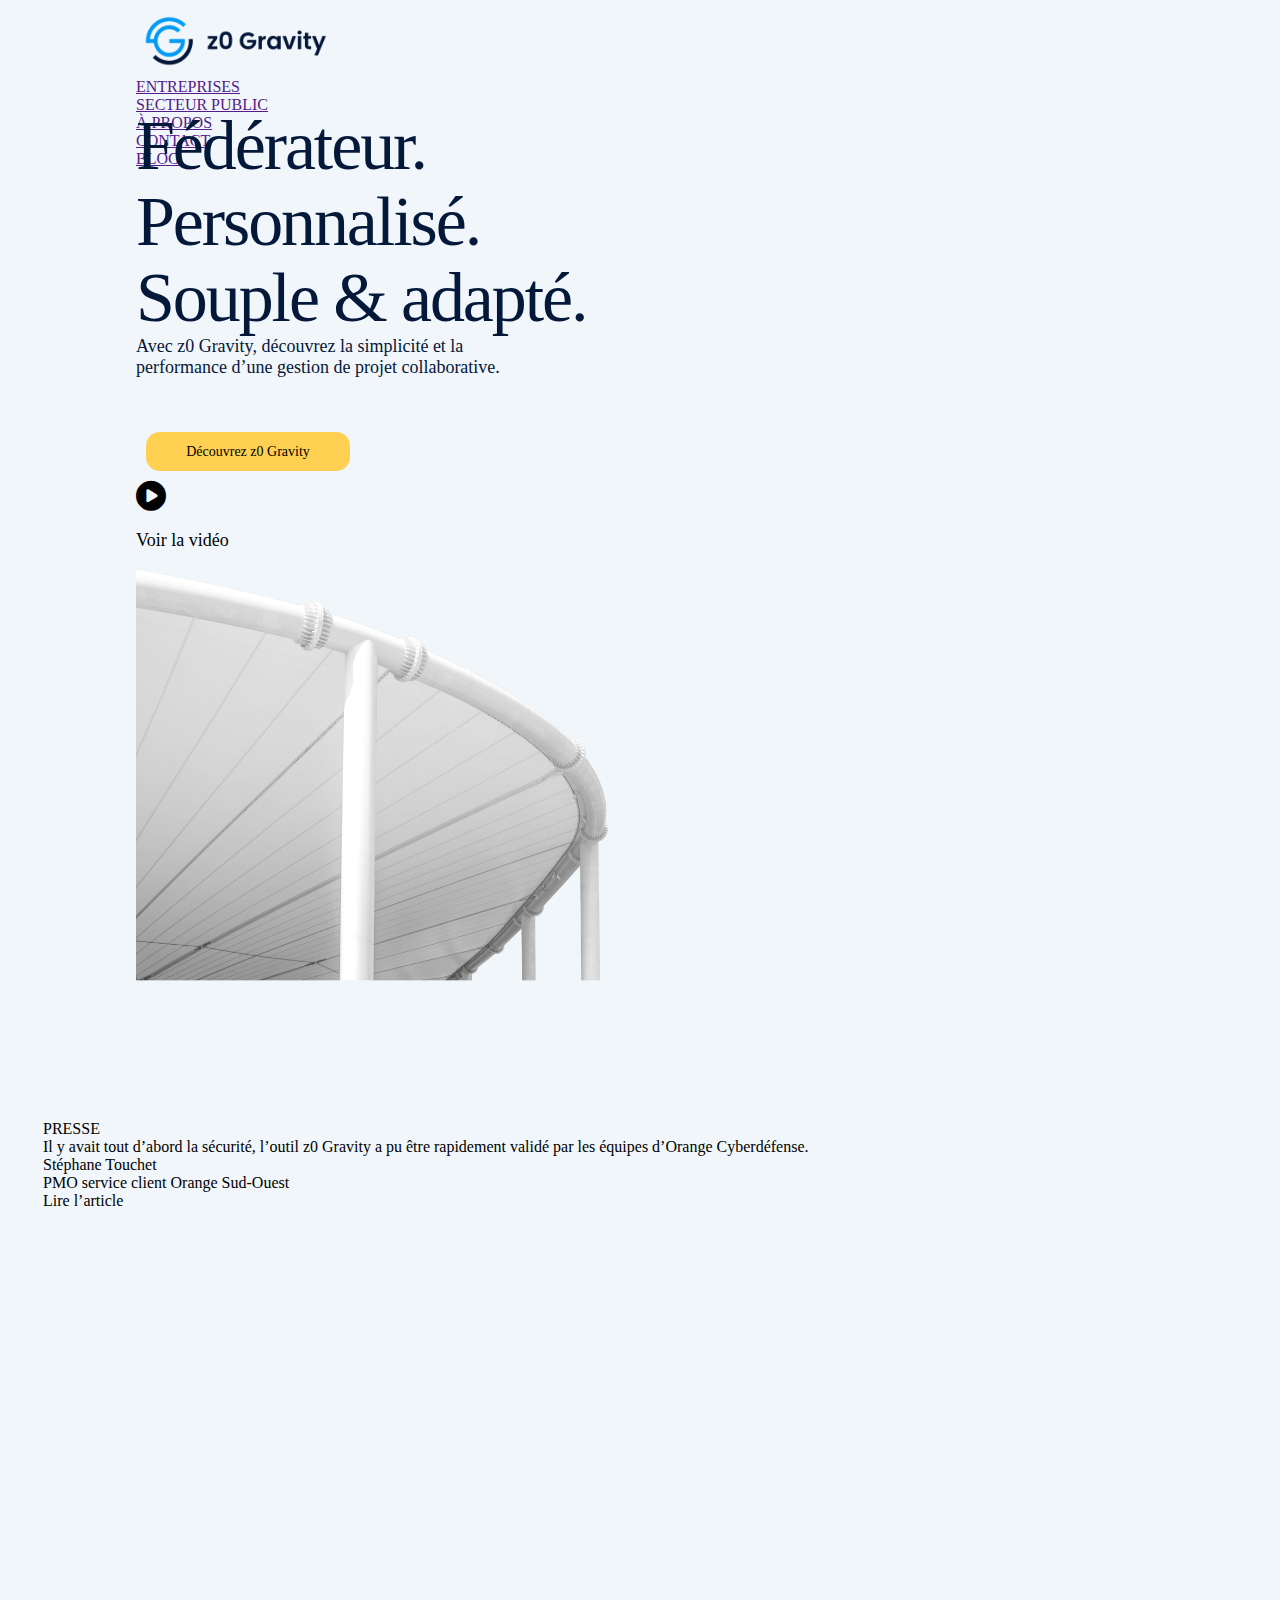
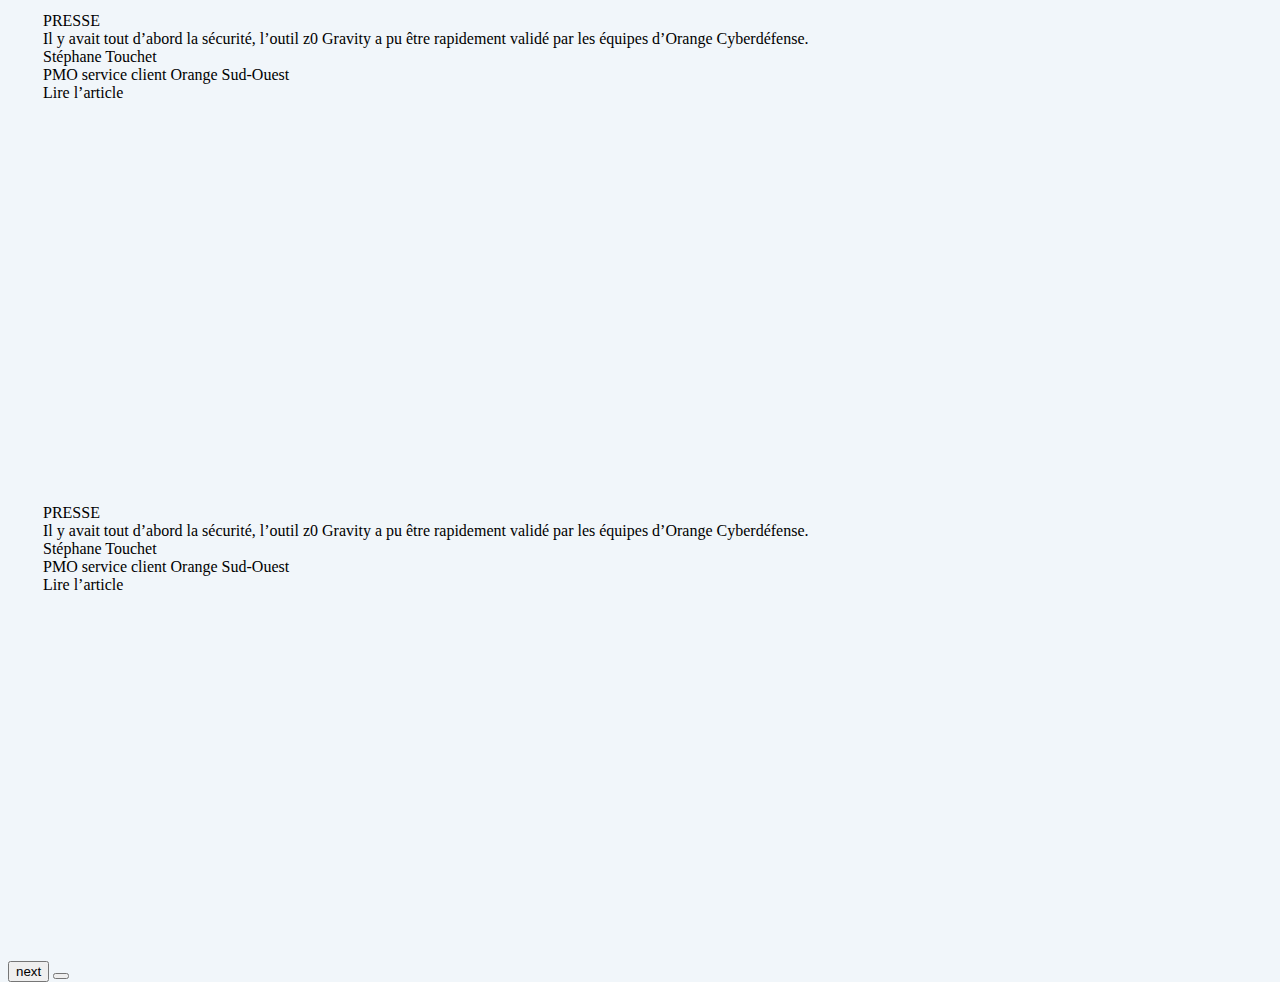
==== index.html @ 0250ffef "Add files via upload" ====
<!doctype html>
<html lang="en">

<head>
  <title>Title</title>
  <!-- Required meta tags -->
  <meta charset="utf-8">
  <meta name="viewport" content="width=device-width, initial-scale=1, shrink-to-fit=no">
  <link rel="stylesheet" href="https://cdnjs.cloudflare.com/ajax/libs/font-awesome/6.1.2/css/all.min.css">
  <link rel="stylesheet" href="./style.css">
  <!-- Bootstrap CSS v5.2.1 -->
  <link href="https://cdn.jsdelivr.net/npm/bootstrap@5.2.1/dist/css/bootstrap.min.css" rel="stylesheet"
    integrity="sha384-iYQeCzEYFbKjA/T2uDLTpkwGzCiq6soy8tYaI1GyVh/UjpbCx/TYkiZhlZB6+fzT" crossorigin="anonymous">

</head>

<body>
  <div id="main">
      <!-- Menu header -->
                    <div class="container-fluid menu_header">
                        <div class="row-col-md-1 d-md-flex justify-content-md-between list_menu">
                                <div class="col-1 col-md-4 d-md-flex">
                                    <img src="./img/logo1.png"style="width: 200px;" class="image_logo">
                                </div>
                                <div class="list fw-bold text-uppercase d-none d-md-block col-md-1 text-md-center">
                                <a class=" text-black text-decoration-none" href="">ENTREPRISES</a>
                                </div>
                                <div class="list fw-bold text-uppercase d-none d-md-block col-md-2 text-md-center text-md-nowrap">
                                <a class=" text-black text-decoration-none" href="">SECTEUR PUBLIC</a> 
                                </div>
                                <div class="list fw-bold text-uppercase d-none d-md-block col-md-1 text-md-center text-md-nowrap">
                                <a class=" text-black text-decoration-none" href="">À PROPOS</a>
                                </div>
                                <div class="list fw-bold text-uppercase d-none d-md-block col-md-1 text-md-center">
                                <a class=" text-black text-decoration-none" href="">CONTACT</a> 
                                </div>
                                <div class="list fw-bold text-uppercase d-none d-md-block col-md-1 text-md-center">
                                <a class=" text-black text-decoration-none" href="">BLOG</a>
                                </div>
                        </div> 
                    </div>
                    <!-- about-header -->
                    <div class="container-fluid position-relative mt-5">
                        <div class="row d-flex flex-column">
                                <div class="heading fw-normal" style="width: 630px;">Fédérateur.<br>
                                   Personnalisé.<br>
                                    Souple & adapté.</div>
                                <div id="description">Avec z0 Gravity, découvrez la simplicité et la performance d’une gestion de projet collaborative.</div>
                                <div id="conten_button" ">
                                  Découvrez z0 Gravity</div>
                                <div class="video_button d-flex mt-2" style="width: 300px;">
                                  <i class="fa-solid fa-circle-play bg-transparent"></i>
                                  <p class="bg-transparent">Voir la vidéo</p>
                                </div>
                                <div class="fw-normal">
                                      <img src="./img/d2.png" alt="" class="image_header position-absolute">
                                </div>
                        </div>   
                  </div>
  </div>       
    <!-- slider -->
    <div id="slider">
                    <div class="container-fluid">
                     
                                  
                                
                                    
                                    <div id="carouselExampleControls" class="carousel slide" data-bs-ride="carousel">
                                      <div class=" container-fluid carousel-inner">
                                        <div class="container-fluid carousel-item active">
                                          <div class="row d-flex justify-content-xxl-between justify-content-center">
                                          <!-- <div class="col-md-1 border d-none d-md-block bg-white"></div> -->
                                          <div class="col-lg-7 border" id="slider-item1">

                                          <div class="">PRESSE</div>
                                          <div class=""></div>
                                          <div class="">Il y avait tout d’abord la sécurité, 
                                            l’outil z0 Gravity a pu être rapidement validé par les équipes 
                                            d’Orange Cyberdéfense.</div>
                                          <div class="">Stéphane Touchet </div>
                                             <div class="">PMO
                                              service client Orange Sud-Ouest</div>
                                          <div class="">Lire l’article</div>
                                        </div>
                                          <div class="col-md-1 border d-none d-xxl-block bg-white"></div>
                                        </div>
                                      </div>
                                        <div class="container-fluid carousel-item">
                                            <div class="row d-flex justify-content-xxl-between justify-content-center">
                                                <div class="col-md-1 border d-none d-xxl-block bg-white"></div>
                                                <div class="col-md-7 border" id="slider-item2"> 
                                                      <div class="">PRESSE</div>
                                                      <div class=""></div>
                                                      <div class="">Il y avait tout d’abord la sécurité, 
                                                        l’outil z0 Gravity a pu être rapidement validé par les équipes 
                                                        d’Orange Cyberdéfense.</div>
                                                      <div class="">Stéphane Touchet </div>
                                                      <div class="">PMO
                                                          service client Orange Sud-Ouest</div>
                                                      <div class="">Lire l’article</div>
                                                </div>
                                                <div class="col-md-1 border d-none d-xxl-block bg-white"></div>
                                          </div>
                                        </div>                                    
                                        <div class="container-fulid carousel-item">
                                            <div class="row d-flex justify-content-xxl-between justify-content-center">
                                                <div class="col-md-1 border d-none d-xxl-block bg-white"></div>
                                                <div class="col-md-7 border" id="slider-item3">
                                                    <div class="">PRESSE</div>
                                                    <div class=""></div>
                                                    <div class="">Il y avait tout d’abord la sécurité, 
                                                      l’outil z0 Gravity a pu être rapidement validé par les équipes 
                                                      d’Orange Cyberdéfense.</div>
                                                    <div class="">Stéphane Touchet </div>
                                                    <div class="">PMO
                                                        service client Orange Sud-Ouest</div>
                                                    <div class="">Lire l’article</div>
                                                </div>
                                                <div class="col-md-1 border d-none d-xxl-block bg-white"></div>
                                           </div>
                                         
                                      </div>
                                      <button class="carousel-control-prev" type="button" data-bs-target="#carouselExampleControls" data-bs-slide="prev">
                                            next
                                      </button>
                                      <button class="carousel-control-next" type="button" data-bs-target="#carouselExampleControls" data-bs-slide="next">
                                      
                                      </button>
                                    </div>
                                   


                                  
                     
                      


                    </div>
    </div>
    <!-- pours -->
    <div class="container">

    </div> 
    <!-- Article -->
    <div class="container">

    </div>  
    <!-- footer -->
    <div class="container-fluid">

    </div>
  
  
  <script src="https://cdn.jsdelivr.net/npm/@popperjs/core@2.9.2/dist/umd/popper.min.js" integrity="sha384-IQsoLXl5PILFhosVNubq5LC7Qb9DXgDA9i+tQ8Zj3iwWAwPtgFTxbJ8NT4GN1R8p" crossorigin="anonymous"></script>
  <script src="https://cdn.jsdelivr.net/npm/bootstrap@5.0.2/dist/js/bootstrap.min.js" integrity="sha384-cVKIPhGWiC2Al4u+LWgxfKTRIcfu0JTxR+EQDz/bgldoEyl4H0zUF0QKbrJ0EcQF" crossorigin="anonymous"></script>
  </script>
</body>

</html>
---- style.css ----
*{
 
}
body{
    padding: 0px;
    width: 100%;
    background-color: #F1F6FA;  
}
#main{
   
    margin: auto;
}
.heading{
    width: 600px;
    text-align: left;
    font:  70px/76px Poppins;
    letter-spacing: -2.1px;
    color: #041839;
    z-index: 1;
    background-color: transparent;
}
#description{
    width: 405px;
    height: 86px;
    text-align: left;
    letter-spacing: 0px;
    color: #041839;
    z-index: 1;
    background-color: transparent;
    font-style: normal;
    font-weight: normal;
    font-size: 18px;  
}
#conten_button{
    width: 204px;
    height: 39px;
    margin: 10px;
    text-align: center;
    font-style: normal;
    font-weight: normal;
    line-height: 39px;
    font-size: 14px;
    border-radius: 14px;
    background-color:#FFD051;
    z-index: 1;
    
}
.video_button{
    gap: 30px;
    font-size: 18px;
    z-index: 1;
    background-color: transparent;
}
.video_button>i{
    font-size: 30px;
}

@media (min-width :1024px) {
#main{
    width: 1024px;
}  
.list{
min-width: 120px;
}
.list_menu{
    height: 100px;
    width: 1024px;
    margin: auto;
    align-items: center;
}
.image_header{
    max-width: 733px;
    height: 412px;
    top: 30px;
    right: 0px;
    z-index: 0;
}
#slider{
    margin-top: 100px;
    height: 425px;
    
}
#slider-item1, #slider-item2, #slider-item3{
    width: 1024px;
    height: 422px;
    border-radius: 15px;
    padding: 35px;
}
.carousel-control-prev-icon{
    position: absolute;
    top: 20px;
    left: 1323px;
    background-color: #ccc;
    border-radius: 50%;
}
.carousel-control-next-icon{
    position: absolute;
    top: 20px;
    right: 440px;
    background-color: #ccc;
    border-radius: 50%;
}
}
@media (min-width: 768px) and (max-width: 1024px) {
.list_menu{
    align-items: center;
    justify-content: space-around;
    font-size: 12px;
    width: 95%;
}
.image_header{
    top:0px;
    right: 0px;
    height: 412px;
}
#slider{
    margin-top: 50px;
}

}
@media(max-width :768px){
.list_menu{
    height: 80px;
    width: 100%;
}
.list{
    height: 50px;
    line-height: 50px;
    border: 1px solid #ccc;
    border-radius: 14px;
    padding-left: 20px;
}
.image_header{
    margin: auto;
    top: -35px;
    left: 0px;
    width: 100%;
    height: 412px;
}
.heading{
    font-size: 50px;
    line-height: 60px;
}
.heading, #description, #conten_button, .video_button{ 
    position: relative;
    top: 280px;
   
}
#slider{
    position: relative;
    top: 400px;
}
}
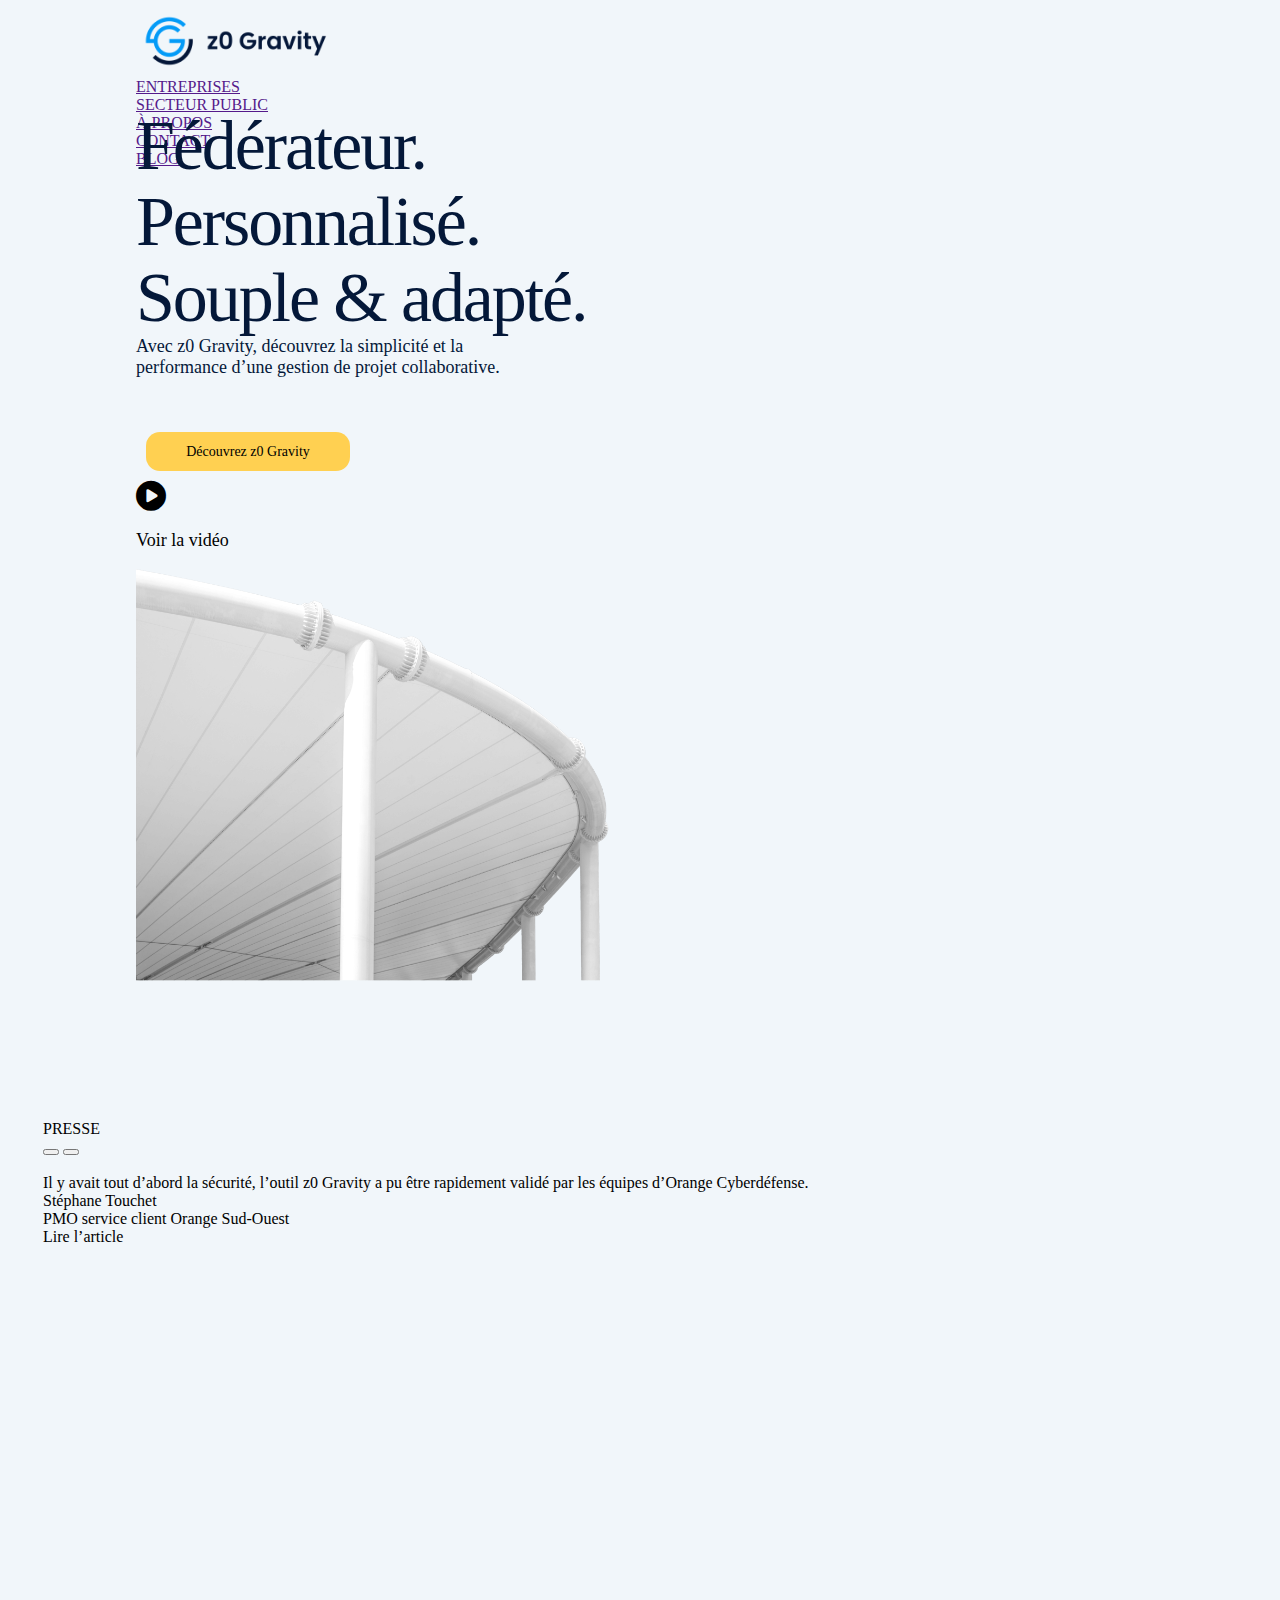
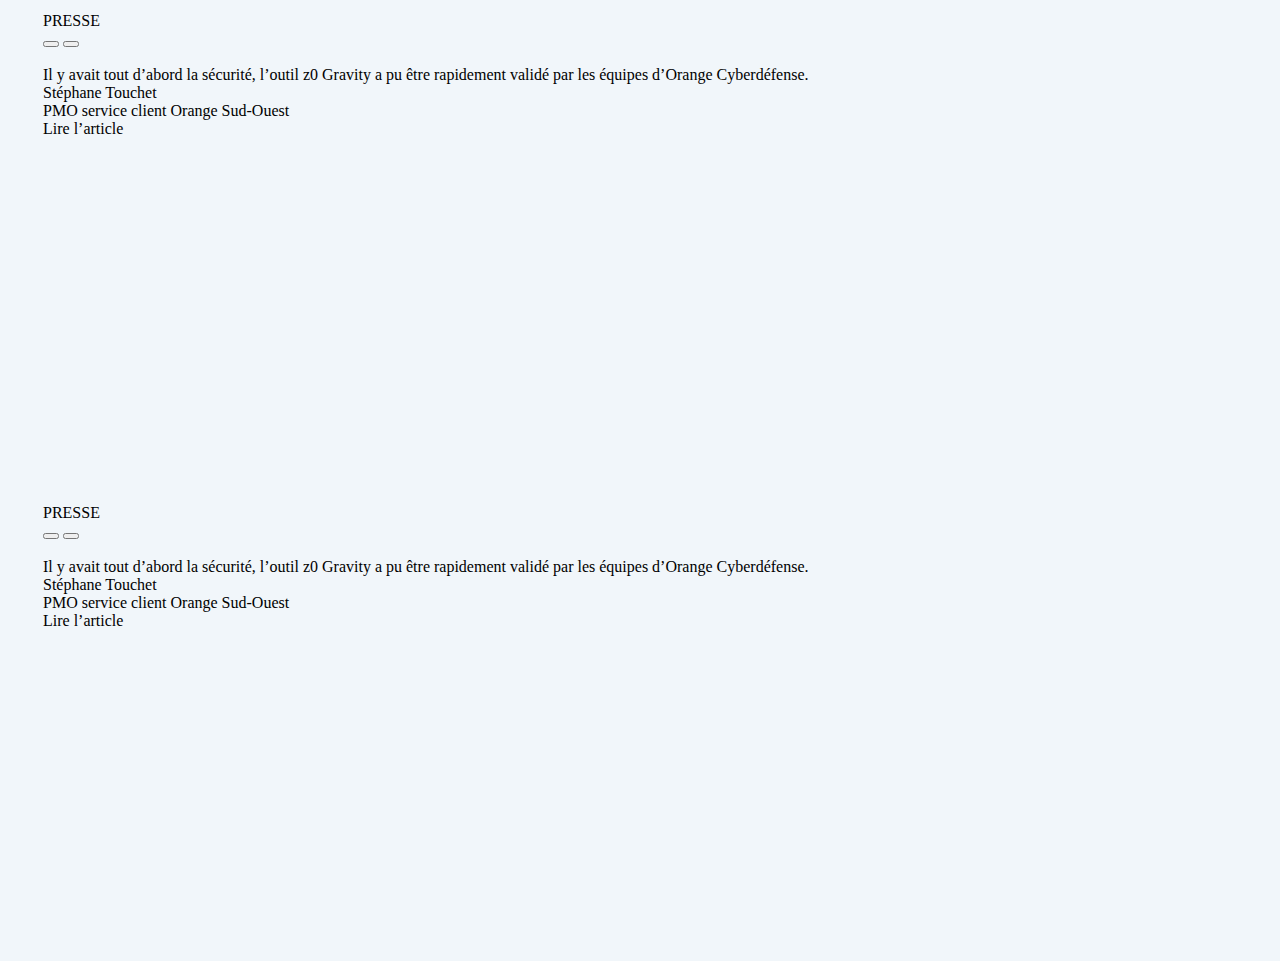
==== commit 72a07482: "Update index.html" ====
--- a/index.html
+++ b/index.html
@@ -14,7 +14,7 @@
 
 </head>
 
-<body>
+<body style="background-color:#F1F6FA ;">
   <div id="main">
       <!-- Menu header -->
                     <div class="container-fluid menu_header">
@@ -69,11 +69,19 @@
                                       <div class=" container-fluid carousel-inner">
                                         <div class="container-fluid carousel-item active">
                                           <div class="row d-flex justify-content-xxl-between justify-content-center">
-                                          <!-- <div class="col-md-1 border d-none d-md-block bg-white"></div> -->
-                                          <div class="col-lg-7 border" id="slider-item1">
+                                            <div class="col-md-1 border rounded-end d-none d-xxl-block bg-white"></div>
+                                          <div class="col-lg-11 border rounded-3 bg-white p-4" id="slider-item1">
 
-                                          <div class="">PRESSE</div>
-                                          <div class=""></div>
+                                          <div class="row">
+                                                <div class="col-11">PRESSE</div>
+                                                <div class="col-1 d-flex justify-content-between p-0 gap-1">
+                                                  <button class="prev rounded-circle" type="button" data-bs-target="#carouselExampleControls" data-bs-slide="prev">                                              
+                                                  </button>
+                                                  <button class="next rounded-circle" type="button" data-bs-target="#carouselExampleControls" data-bs-slide="next">                                               
+                                                  </button>
+                                              </div>
+                                          </div>
+                                          <div class=""><img src="https://i.pinimg.com/236x/c2/fc/c0/c2fcc0a977fd997263a9cd768c50578f.jpg" alt=""></div>
                                           <div class="">Il y avait tout d’abord la sécurité, 
                                             l’outil z0 Gravity a pu être rapidement validé par les équipes 
                                             d’Orange Cyberdéfense.</div>
@@ -82,15 +90,23 @@
                                               service client Orange Sud-Ouest</div>
                                           <div class="">Lire l’article</div>
                                         </div>
-                                          <div class="col-md-1 border d-none d-xxl-block bg-white"></div>
+                                          <div class="col-md-1 border d-none rounded-start d-xxl-block bg-white"></div>
                                         </div>
                                       </div>
                                         <div class="container-fluid carousel-item">
                                             <div class="row d-flex justify-content-xxl-between justify-content-center">
-                                                <div class="col-md-1 border d-none d-xxl-block bg-white"></div>
-                                                <div class="col-md-7 border" id="slider-item2"> 
-                                                      <div class="">PRESSE</div>
-                                                      <div class=""></div>
+                                                <div class="col-md-1 border rounded-end d-none d-xxl-block bg-white"></div>
+                                                <div class="col-md-11 border rounded-3 bg-white p-4" id="slider-item2"> 
+                                                      <div class="row">
+                                                            <div class="col-11">PRESSE</div>
+                                                            <div class="col-1 d-flex justify-content-between p-0 gap-1">
+                                                            <button class="prev rounded-circle" type="button" data-bs-target="#carouselExampleControls" data-bs-slide="prev">
+                                                            </button>
+                                                            <button class="next rounded-circle" type="button" data-bs-target="#carouselExampleControls" data-bs-slide="next">
+                                                        </button>
+                                                        </div>
+                                                      </div>
+                                                      <div class=""><img src="https://i.pinimg.com/236x/c2/fc/c0/c2fcc0a977fd997263a9cd768c50578f.jpg" alt=""></div>
                                                       <div class="">Il y avait tout d’abord la sécurité, 
                                                         l’outil z0 Gravity a pu être rapidement validé par les équipes 
                                                         d’Orange Cyberdéfense.</div>
@@ -99,15 +115,23 @@
                                                           service client Orange Sud-Ouest</div>
                                                       <div class="">Lire l’article</div>
                                                 </div>
-                                                <div class="col-md-1 border d-none d-xxl-block bg-white"></div>
+                                                <div class="col-md-1 border d-none rounded-start d-xxl-block bg-white"></div>
                                           </div>
                                         </div>                                    
                                         <div class="container-fulid carousel-item">
                                             <div class="row d-flex justify-content-xxl-between justify-content-center">
-                                                <div class="col-md-1 border d-none d-xxl-block bg-white"></div>
-                                                <div class="col-md-7 border" id="slider-item3">
-                                                    <div class="">PRESSE</div>
-                                                    <div class=""></div>
+                                                <div class="col-md-1 border rounded-end d-none d-xxl-block bg-white"></div>
+                                                <div class="col-md-11 border rounded-3 bg-white p-4" id="slider-item3">
+                                                    <div class="row">
+                                                      <div class="col-11">PRESSE</div>
+                                                      <div class="col-1 d-flex justify-content-between p-0 gap-1">
+                                                        <button class="prev rounded-circle" type="button" data-bs-target="#carouselExampleControls" data-bs-slide="prev">
+                                                        </button>
+                                                        <button class="next rounded-circle " type="button" data-bs-target="#carouselExampleControls" data-bs-slide="next">
+                                                        </button>
+                                                      </div>
+                                                    </div>
+                                                    <div class=""><img src="https://i.pinimg.com/236x/c2/fc/c0/c2fcc0a977fd997263a9cd768c50578f.jpg" alt=""></div>
                                                     <div class="">Il y avait tout d’abord la sécurité, 
                                                       l’outil z0 Gravity a pu être rapidement validé par les équipes 
                                                       d’Orange Cyberdéfense.</div>
@@ -116,16 +140,11 @@
                                                         service client Orange Sud-Ouest</div>
                                                     <div class="">Lire l’article</div>
                                                 </div>
-                                                <div class="col-md-1 border d-none d-xxl-block bg-white"></div>
+                                                <div class="col-md-1 border d-none rounded-start d-xxl-block bg-white"></div>
                                            </div>
                                          
                                       </div>
-                                      <button class="carousel-control-prev" type="button" data-bs-target="#carouselExampleControls" data-bs-slide="prev">
-                                            next
-                                      </button>
-                                      <button class="carousel-control-next" type="button" data-bs-target="#carouselExampleControls" data-bs-slide="next">
-                                      
-                                      </button>
+                                     
                                     </div>
                                    
 
@@ -156,4 +175,4 @@
   </script>
 </body>
 
-</html>+</html>
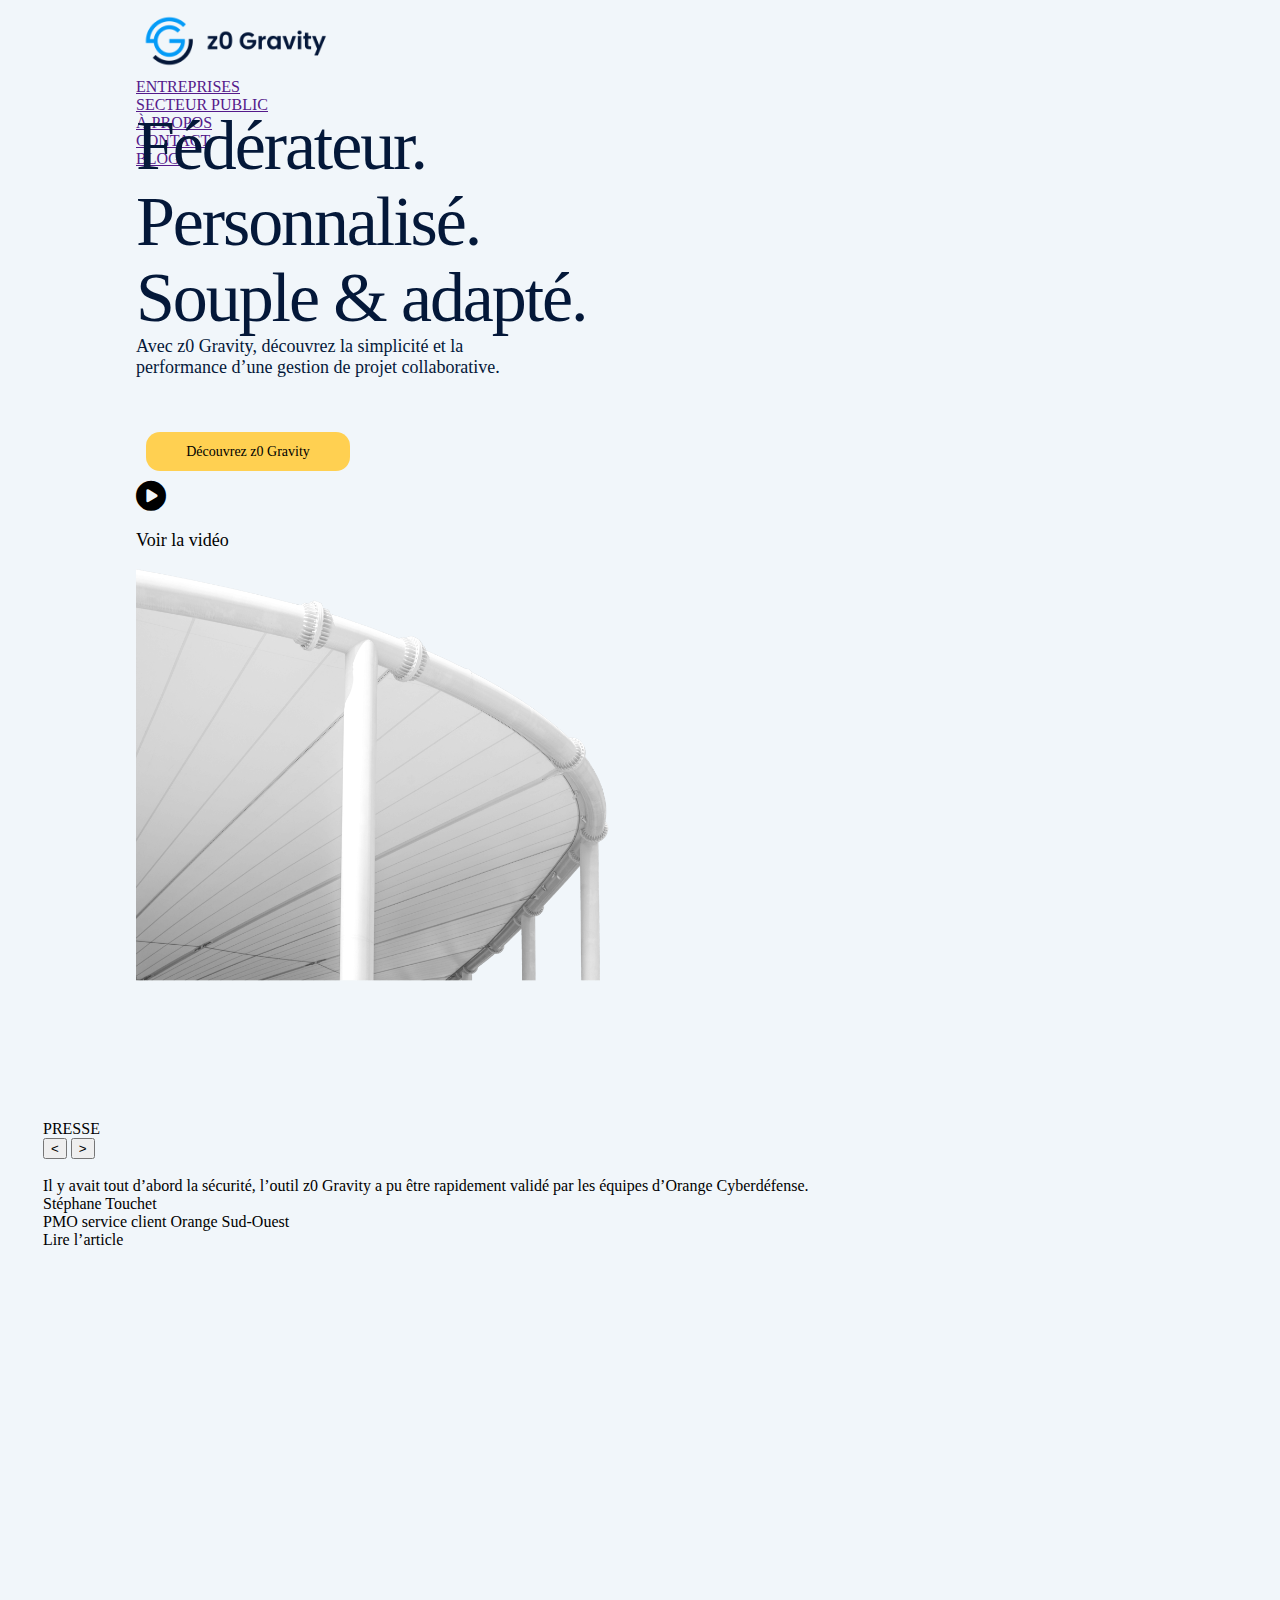
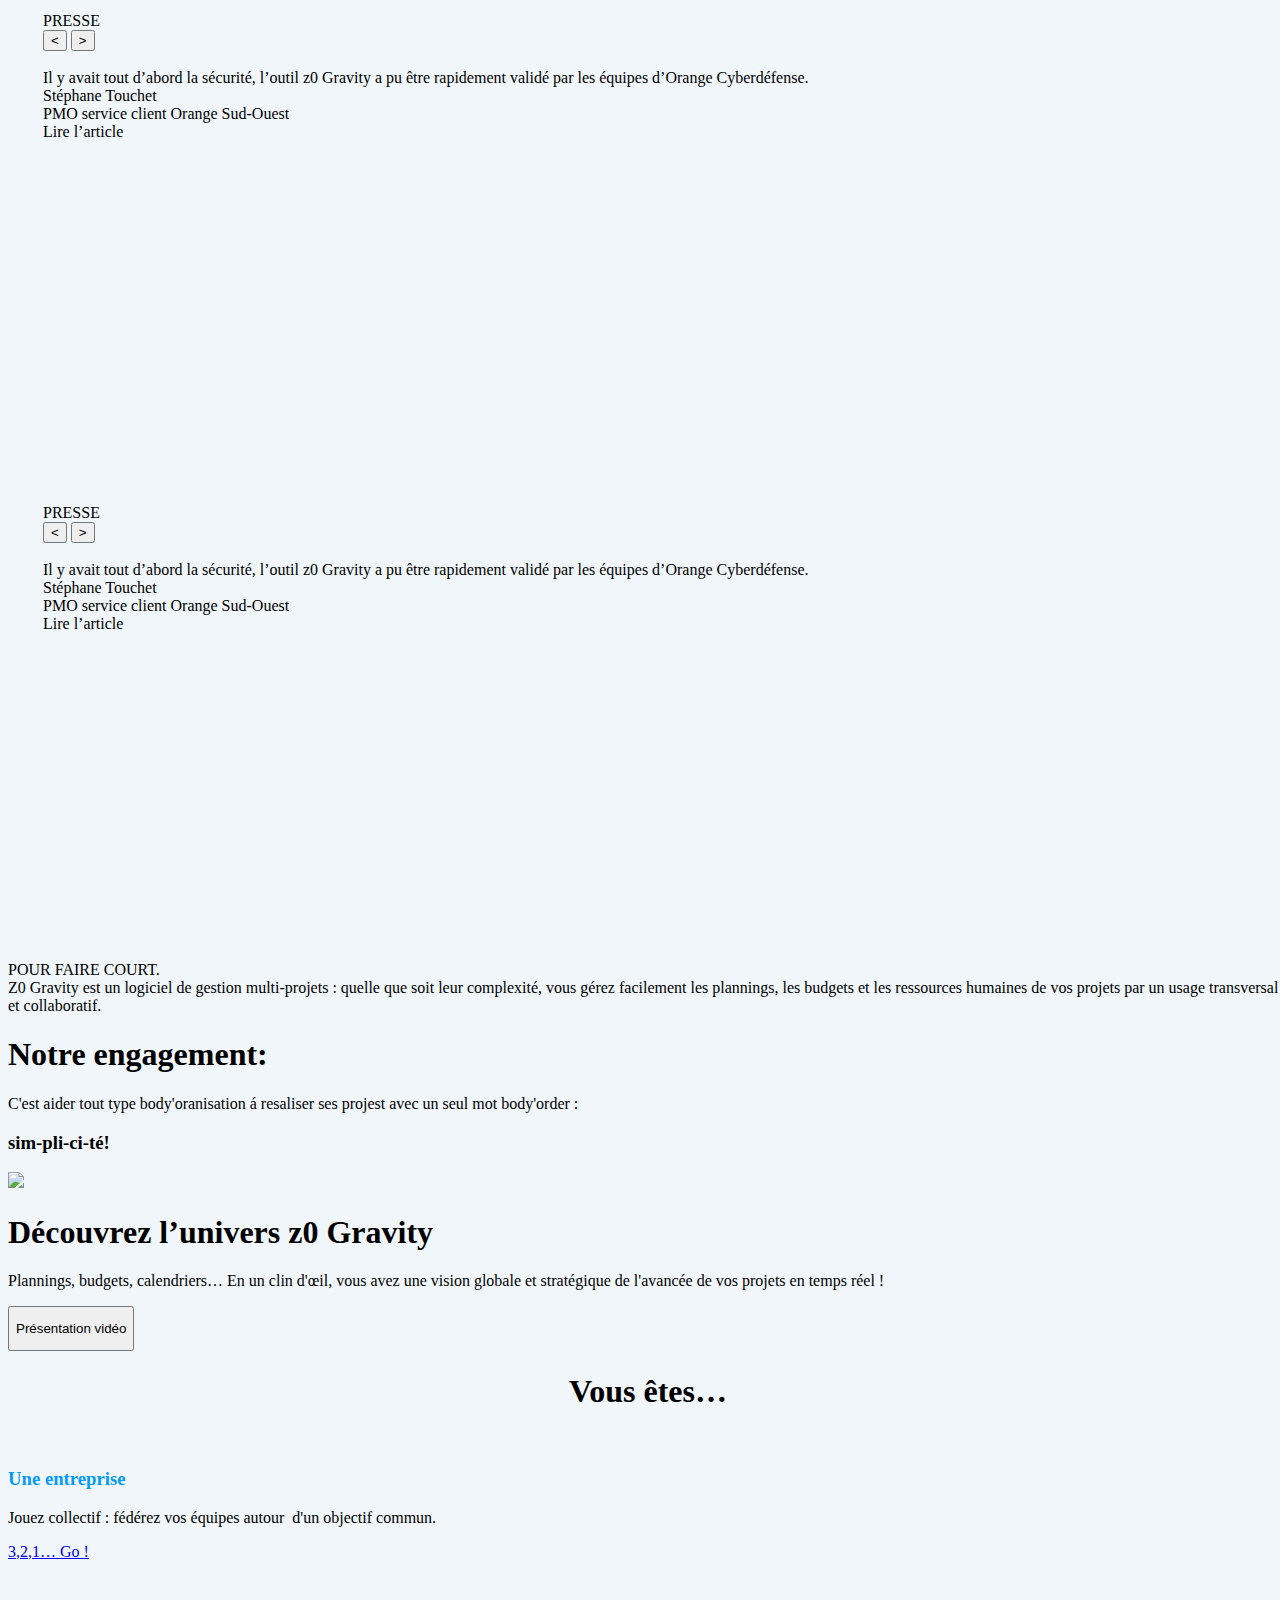
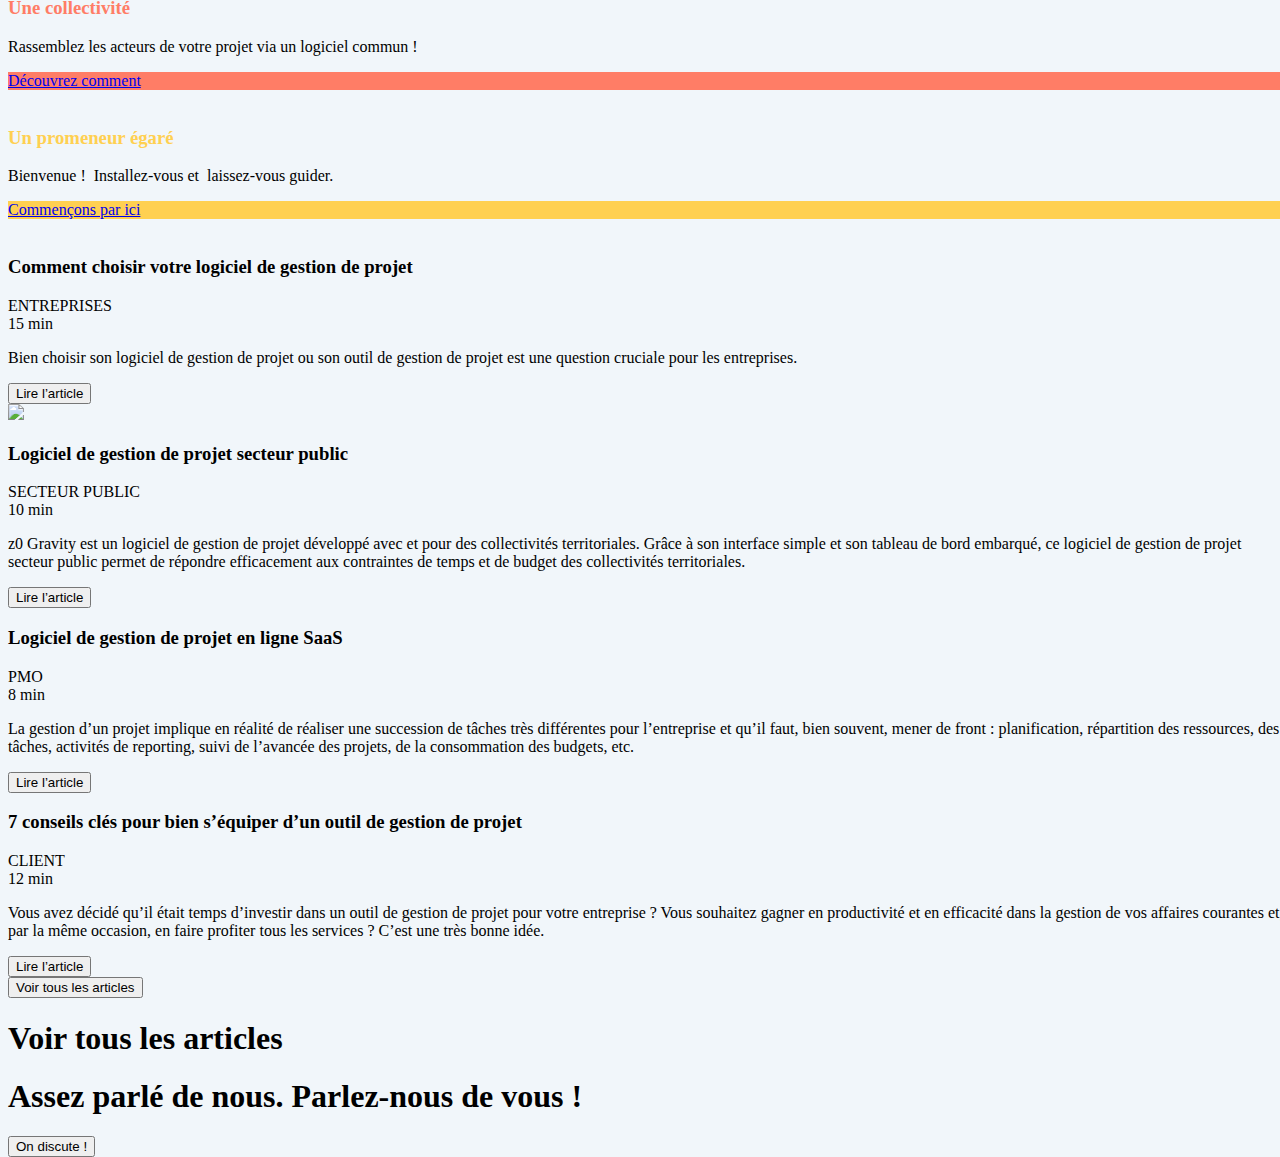
==== commit 4297aedb: "Update index.html" ====
--- a/index.html
+++ b/index.html
@@ -46,7 +46,7 @@
                                    Personnalisé.<br>
                                     Souple & adapté.</div>
                                 <div id="description">Avec z0 Gravity, découvrez la simplicité et la performance d’une gestion de projet collaborative.</div>
-                                <div id="conten_button" ">
+                                <div id="conten_button">
                                   Découvrez z0 Gravity</div>
                                 <div class="video_button d-flex mt-2" style="width: 300px;">
                                   <i class="fa-solid fa-circle-play bg-transparent"></i>
@@ -72,23 +72,25 @@
                                             <div class="col-md-1 border rounded-end d-none d-xxl-block bg-white"></div>
                                           <div class="col-lg-11 border rounded-3 bg-white p-4" id="slider-item1">
 
-                                          <div class="row">
-                                                <div class="col-11">PRESSE</div>
-                                                <div class="col-1 d-flex justify-content-between p-0 gap-1">
-                                                  <button class="prev rounded-circle" type="button" data-bs-target="#carouselExampleControls" data-bs-slide="prev">                                              
+                                          <div class="row d-flex justify-content-between">
+                                                <div class="col-9">PRESSE</div>
+                                                <div class="col-3 p-0 gap-1">
+                                                  <button class="prev rounded-circle border-white" type="button" data-bs-target="#carouselExampleControls" data-bs-slide="prev"> <                                              
                                                   </button>
-                                                  <button class="next rounded-circle" type="button" data-bs-target="#carouselExampleControls" data-bs-slide="next">                                               
+                                                  <button class="next rounded-circle border-white" type="button" data-bs-target="#carouselExampleControls" data-bs-slide="next"> >                                              
                                                   </button>
                                               </div>
                                           </div>
                                           <div class=""><img src="https://i.pinimg.com/236x/c2/fc/c0/c2fcc0a977fd997263a9cd768c50578f.jpg" alt=""></div>
-                                          <div class="">Il y avait tout d’abord la sécurité, 
+                                          <div class="h-25">Il y avait tout d’abord la sécurité, 
                                             l’outil z0 Gravity a pu être rapidement validé par les équipes 
                                             d’Orange Cyberdéfense.</div>
                                           <div class="">Stéphane Touchet </div>
-                                             <div class="">PMO
-                                              service client Orange Sud-Ouest</div>
-                                          <div class="">Lire l’article</div>
+                                          <div class="row text-secondary"> 
+                                            <div class="col-10">PMO service client Orange Sud-Ouest</div>
+                                            <div class="col-2">Lire l’article</div>
+                                          
+                                            </div>
                                         </div>
                                           <div class="col-md-1 border d-none rounded-start d-xxl-block bg-white"></div>
                                         </div>
@@ -97,23 +99,25 @@
                                             <div class="row d-flex justify-content-xxl-between justify-content-center">
                                                 <div class="col-md-1 border rounded-end d-none d-xxl-block bg-white"></div>
                                                 <div class="col-md-11 border rounded-3 bg-white p-4" id="slider-item2"> 
-                                                      <div class="row">
-                                                            <div class="col-11">PRESSE</div>
-                                                            <div class="col-1 d-flex justify-content-between p-0 gap-1">
-                                                            <button class="prev rounded-circle" type="button" data-bs-target="#carouselExampleControls" data-bs-slide="prev">
+                                                      <div class="row d-flex justify-content-between">
+                                                            <div class="col-10">PRESSE</div>
+                                                            <div class="col-2 p-0 gap-1">
+                                                            <button class="prev rounded-circle border-white" type="button" data-bs-target="#carouselExampleControls" data-bs-slide="prev"> < </i>
                                                             </button>
-                                                            <button class="next rounded-circle" type="button" data-bs-target="#carouselExampleControls" data-bs-slide="next">
+                                                            <button class="next rounded-circle border-white" type="button" data-bs-target="#carouselExampleControls" data-bs-slide="next"> > </i>
                                                         </button>
                                                         </div>
                                                       </div>
                                                       <div class=""><img src="https://i.pinimg.com/236x/c2/fc/c0/c2fcc0a977fd997263a9cd768c50578f.jpg" alt=""></div>
-                                                      <div class="">Il y avait tout d’abord la sécurité, 
+                                                      <div class="h-25">Il y avait tout d’abord la sécurité, 
                                                         l’outil z0 Gravity a pu être rapidement validé par les équipes 
                                                         d’Orange Cyberdéfense.</div>
                                                       <div class="">Stéphane Touchet </div>
-                                                      <div class="">PMO
-                                                          service client Orange Sud-Ouest</div>
-                                                      <div class="">Lire l’article</div>
+                                                      <div class="row text-secondary"> 
+                                                        <div class="col-9">PMO service client Orange Sud-Ouest</div>
+                                                        <div class="col-3">Lire l’article</div>
+                                                      
+                                                  </div>
                                                 </div>
                                                 <div class="col-md-1 border d-none rounded-start d-xxl-block bg-white"></div>
                                           </div>
@@ -122,23 +126,25 @@
                                             <div class="row d-flex justify-content-xxl-between justify-content-center">
                                                 <div class="col-md-1 border rounded-end d-none d-xxl-block bg-white"></div>
                                                 <div class="col-md-11 border rounded-3 bg-white p-4" id="slider-item3">
-                                                    <div class="row">
-                                                      <div class="col-11">PRESSE</div>
-                                                      <div class="col-1 d-flex justify-content-between p-0 gap-1">
-                                                        <button class="prev rounded-circle" type="button" data-bs-target="#carouselExampleControls" data-bs-slide="prev">
+                                                    <div class="row d-flex justify-content-between"> 
+                                                      <div class="col-9">PRESSE</div>
+                                                      <div class="col-3 p-0 gap-1">
+                                                        <button class="prev rounded-circle border-white" type="button" data-bs-target="#carouselExampleControls" data-bs-slide="prev"> < </i>
                                                         </button>
-                                                        <button class="next rounded-circle " type="button" data-bs-target="#carouselExampleControls" data-bs-slide="next">
+                                                        <button class="next rounded-circle border-white" type="button" data-bs-target="#carouselExampleControls" data-bs-slide="next"> > </i>
                                                         </button>
                                                       </div>
                                                     </div>
                                                     <div class=""><img src="https://i.pinimg.com/236x/c2/fc/c0/c2fcc0a977fd997263a9cd768c50578f.jpg" alt=""></div>
-                                                    <div class="">Il y avait tout d’abord la sécurité, 
+                                                    <div class="h-25">Il y avait tout d’abord la sécurité, 
                                                       l’outil z0 Gravity a pu être rapidement validé par les équipes 
                                                       d’Orange Cyberdéfense.</div>
                                                     <div class="">Stéphane Touchet </div>
-                                                    <div class="">PMO
-                                                        service client Orange Sud-Ouest</div>
-                                                    <div class="">Lire l’article</div>
+                                                    <div class="row text-secondary "> 
+                                                      <div class="col-10 col align-self-end">PMO service client Orange Sud-Ouest</div>
+                                                      <div class="col-2 col align-self-end">Lire l’article</div>
+                                                    
+                                                    </div>
                                                 </div>
                                                 <div class="col-md-1 border d-none rounded-start d-xxl-block bg-white"></div>
                                            </div>
@@ -157,16 +163,123 @@
                     </div>
     </div>
     <!-- pours -->
-    <div class="container">
-
-    </div> 
-    <!-- Article -->
-    <div class="container">
-
+    <div class="container-fluid margin_top_100" id="pours">
+      <div class="row body_pours mx-auto">
+      <div class="row justify-content-between align-items-center flex-column flex-md-row gap-5">
+          <div class="col-10 col-md-1 fs-1 text-center headding_pours">POUR FAIRE COURT.</div>
+          <div class="col-10 fs-4 text-white text-start description_pours">Z0 Gravity est un logiciel de gestion multi-projets : quelle que soit leur complexité, vous gérez facilement 
+            les plannings, les budgets et les ressources humaines de vos projets par un usage transversal et collaboratif.</div>
+
+      </div>
+      <div class="row mx-auto" id="about_pours">
+          <div class="col-md-7 ">
+            <h1 class="text-white sub_title_pours font_bold font_40 margin_top_100 text-center text-md-start">Notre engagement:</h1>
+            <p class="w-md-75 mt-3 dark_blue font_20 text-center text-md-start">C'est aider tout type body'oranisation á resaliser ses projest avec un seul mot body'order :           
+            </p>
+            <h3 class="mt-3 dark_blue font_bold font_40 text-center text-md-start">sim-pli-ci-té!</h3>
+          </div>
+          <div class="col-md-5">
+            <img src="./img/m1.jpg" class=" w-100 position-relative image_pours">
+          </div>
+
+      </div>
+      <div class="row mt-5 d-flex flex-column">
+        <h1 class="text-center text_color_blue">Découvrez l’univers z0 Gravity</h1>
+        <p class="text-white text-center font_20 w-75 mx-auto">Plannings, budgets, calendriers… En un clin d'œil, vous avez une vision globale et stratégique de l'avancée de vos projets en temps réel !</p>
+        <button class="w-25 border mx-auto rounded-5 buton_custom1"><a class="text-decoration-none " style="line-height: 39px;">Présentation vidéo</a></button>
+        <img src="./img/app.jpg" alt="">
+
+      </div>
+
+      </div> 
+  </div>
+
+   
+    <div class="container-fluid">
+      <div class="row justify-content-center mt-5">
+        <div class="col-3 "><h1 style="text-align:center;">Vous êtes…</h1></div>
+      </div>
+      <div class="row justify-content-center mt-5 gap-4 flex-sm-row flex-column mx-auto"id="vours">
+        <div class="col-3 border rounded-4 justify-content-between align-items-center d-flex flex-column"id="vour_item1">
+          <img class="image_vours" src="https://www.z0gravity.com/storage-z0G/2019/06/ZG_icon_home_entreprise@3x.png" alt="">
+          <h3 class="heading_vours" style="color:#049BF7 ;">Une entreprise</h3>
+          <p class="descripton_vours">Jouez collectif : fédérez vos équipes autour  +d'un objectif commun.</p>
+          <div class="border mx-auto bg-button1"><a class="text-decoration-none text-white" href="#">3,2,1… Go !</a></div>
+        </div>
+        <div class="col-3 border rounded-4 justify-content-between align-items-center d-flex flex-column"id="vour_item2">
+         <img class="image_vours" src="https://www.z0gravity.com/storage-z0G/2019/06/ZG_icon_home_collectivites@3x.png" alt="">
+          <h3 class="heading_vours" style="color: #FF7D66;">Une collectivité</h3>
+          <p class="descripton_vours">Rassemblez les acteurs de votre projet via un logiciel commun !</p>
+          <div class="border mx-auto bg-button1" style="background-color: #FF7D66;"><a class="text-decoration-none text-white" href="#">Découvrez comment</a></div>
+        </div>
+        <div class="col-3 border rounded-4 justify-content-between align-items-center d-flex flex-column"id="vour_item3">
+         <img class="image_vours" src="https://www.z0gravity.com/storage-z0G/2019/06/ZG_icon_home_promeneur@3x.png" alt="">
+          <h3 class="heading_vours" style="color: #FFD051;">Un promeneur égaré</h3>
+          <p class="descripton_vours">Bienvenue !  +Installez-vous et  +laissez-vous guider.</p>
+          <div class="border mx-auto bg-button1" style="background-color: #FFD051;"><a class="text-decoration-none text-white" href="#">Commençons par ici</a></div>
+        </div>
+      </div>
     </div>  
-    <!-- footer -->
-    <div class="container-fluid">
-
+  
+   
+    <div class="container-fluid margin_top100">
+      <div class="row justify-content-between width_article mx-auto">
+        <div class="col-4 border mr-4 rounded-4 me-4 article_small">
+            <img src="./img/news3.jpg" alt="">
+            <h3>Comment choisir votre logiciel de gestion de projet</h3>
+            <div class="row">
+              <div class="col-4">ENTREPRISES</div>
+              <div class="col">15 min</div>
+            </div>
+            <p>Bien choisir son logiciel de gestion de projet ou son outil de gestion de projet est une question cruciale pour les entreprises.</p>
+            <button class="button_article sky">Lire l’article</button>
+        </div>
+        <div class="col border rounded-4 article_big">
+
+
+            <div class="row">
+              <div class="col-5">
+                <img src="./img/new2.jpg" class="w-100">
+              </div>
+                <div class="col-6">
+                      <h3>Logiciel de gestion de projet secteur public</h3>
+                      <div class="row">
+                        <div class="col-6">SECTEUR PUBLIC</div>
+                        <div class="col">10 min</div>
+                      </div>
+                      <p>z0 Gravity est un logiciel de gestion de projet développé avec et pour des collectivités territoriales. Grâce à son interface simple et son tableau de bord embarqué, ce logiciel de gestion de projet secteur public permet de répondre efficacement aux contraintes de temps et de budget des collectivités territoriales.</p>
+                      <button class="button_article sky">Lire l’article</button>
+                </div>
+            </div>
+        </div>
+      </div>
+      <div class="row justify-content-between width_article mx-auto">
+        <div class="col border mt-4 rounded-4 article_big me-4">
+              <h3>Logiciel de gestion de projet en ligne SaaS</h3>
+              <div class="row"><div class="col-2">PMO</div>
+                               <div class="col">8 min</div>
+              </div>
+              <p>La gestion d’un projet implique en réalité de réaliser une succession de tâches très différentes pour l’entreprise et qu’il faut, bien souvent, mener de front : planification, répartition des ressources, des tâches, activités de reporting, suivi de l’avancée des projets, de la consommation des budgets, etc.</p>
+              <button class="button_article sky">Lire l’article</button>
+        </div>
+        <div class="col-5 border mt-4 rounded-4 article_small">
+              <h3>7 conseils clés pour bien s’équiper d’un outil de gestion de projet</h3>
+              <div class="row"><div class="col-3">CLIENT</div>
+                               <div class="col">12 min</div></div>
+              <p>Vous avez décidé qu’il était temps d’investir dans un outil de gestion de projet pour votre entreprise ? Vous souhaitez gagner en productivité et en efficacité dans la gestion de vos affaires courantes et, par la même occasion, en faire profiter tous les services ? C’est une très bonne idée.</p>
+              <button class="button_article sky">Lire l’article</button>
+        </div>
+       
+      </div>
+            <div class="row justify-content-center mt-5">
+                <button class="w-25 bg-button1 text-white">Voir tous les articles</button>
+                <h1 class="text-center">Voir tous les articles</h1>
+                <h1 class="text-center">Assez parlé de nous. Parlez-nous de vous !</h1>
+                <button class="w mt-5">On discute !</button>
+            </div>
     </div>
   
   
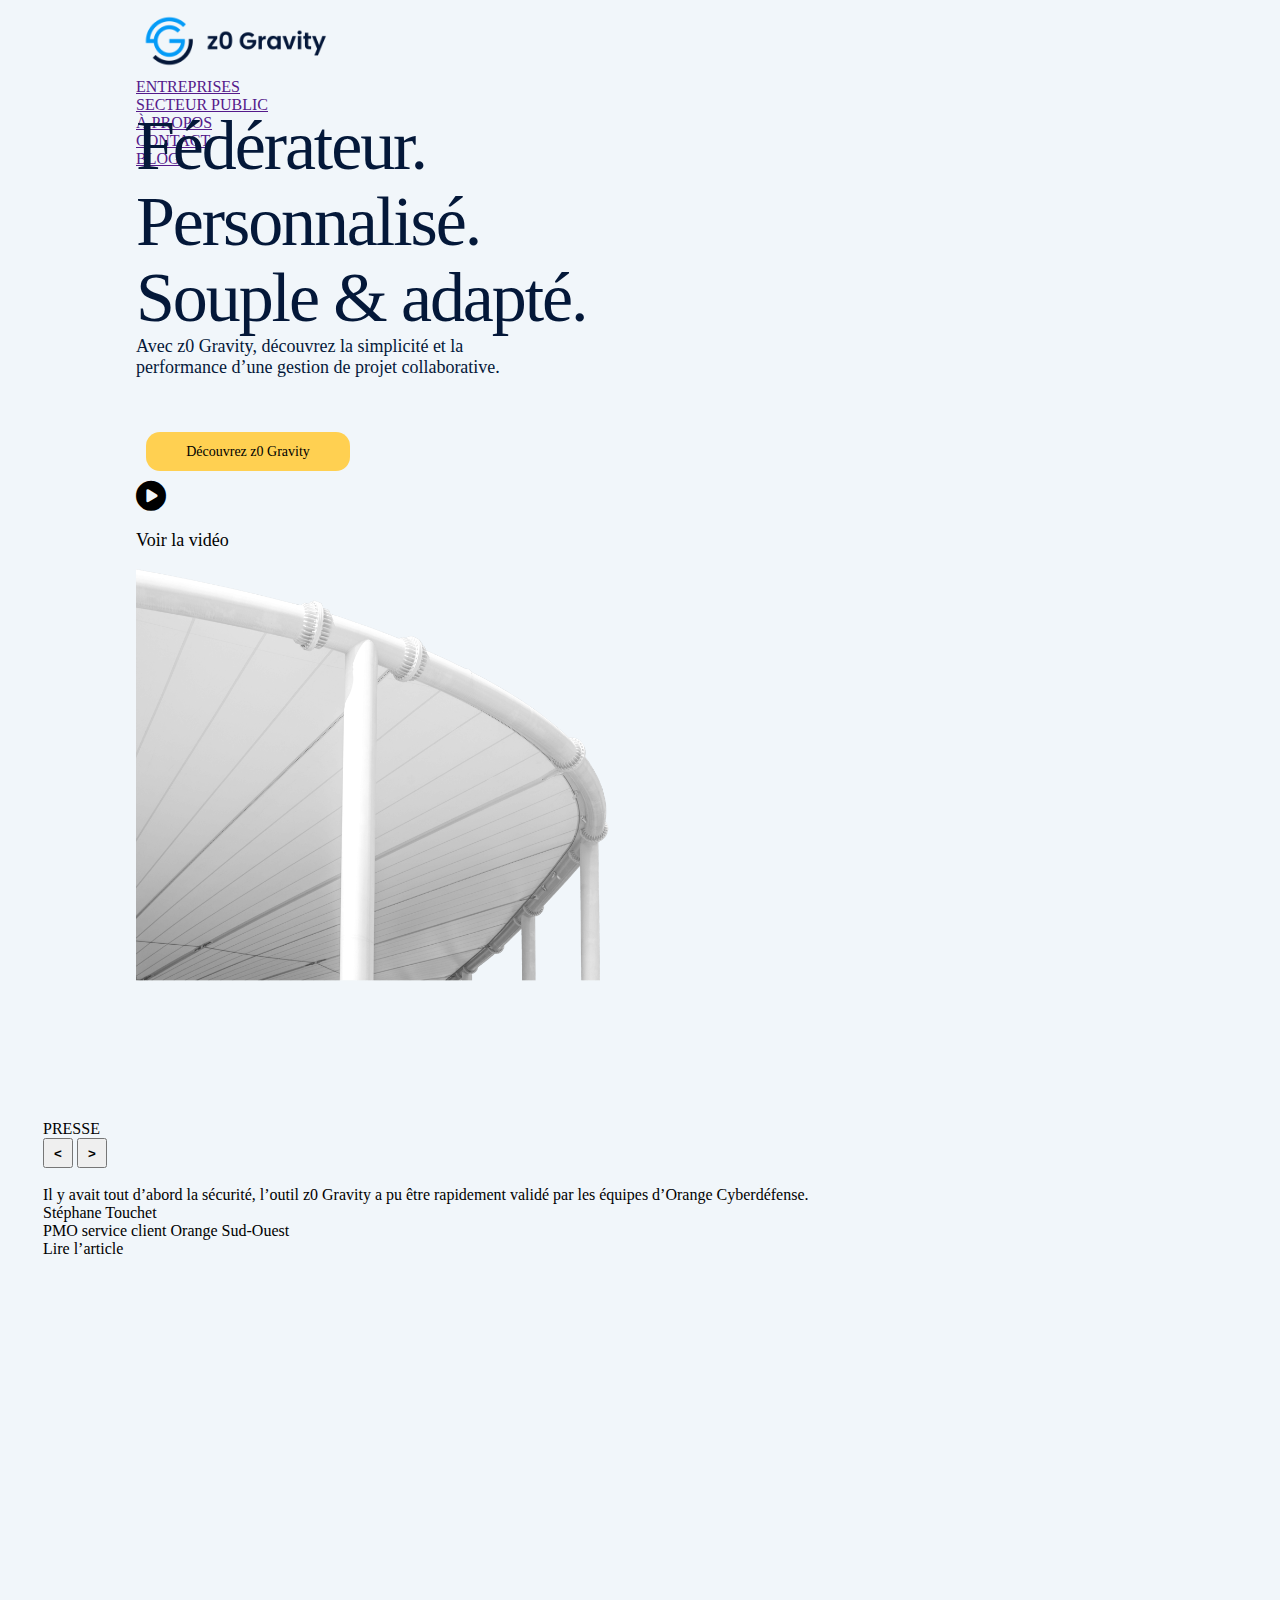
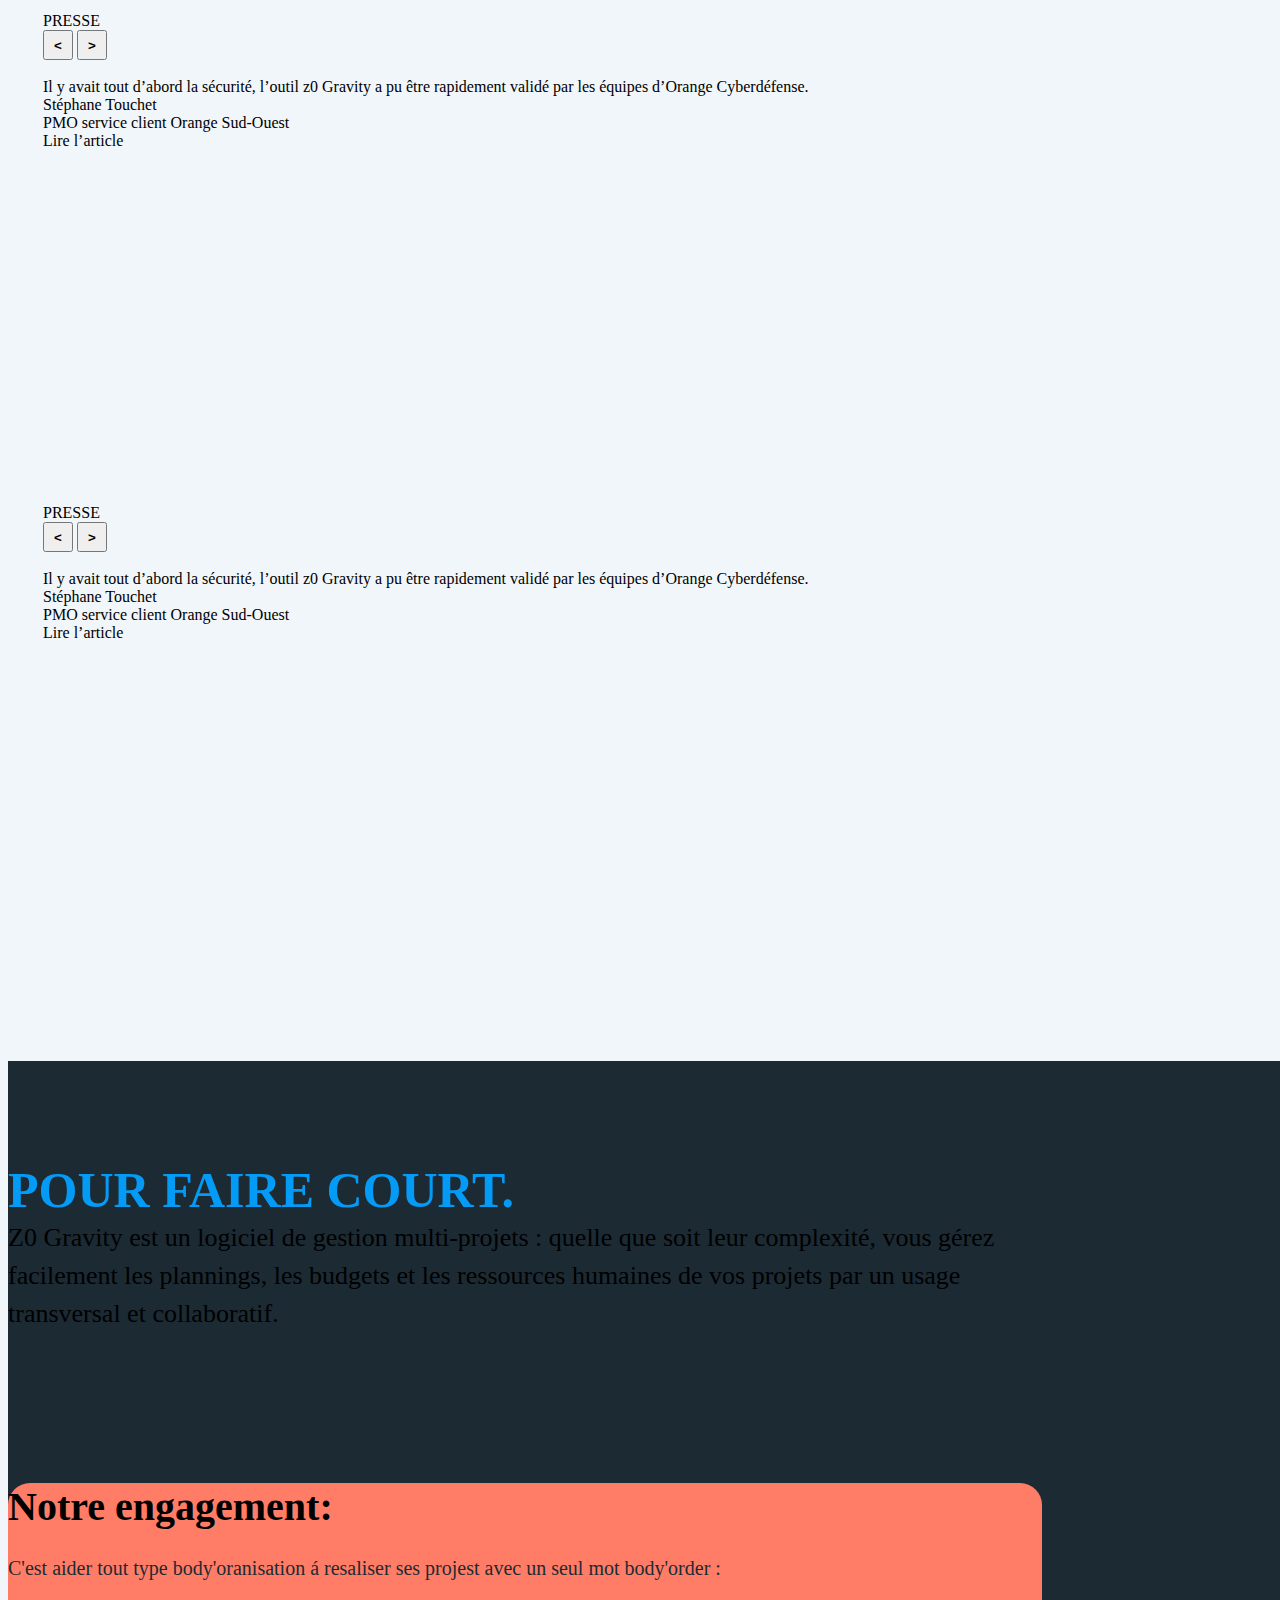
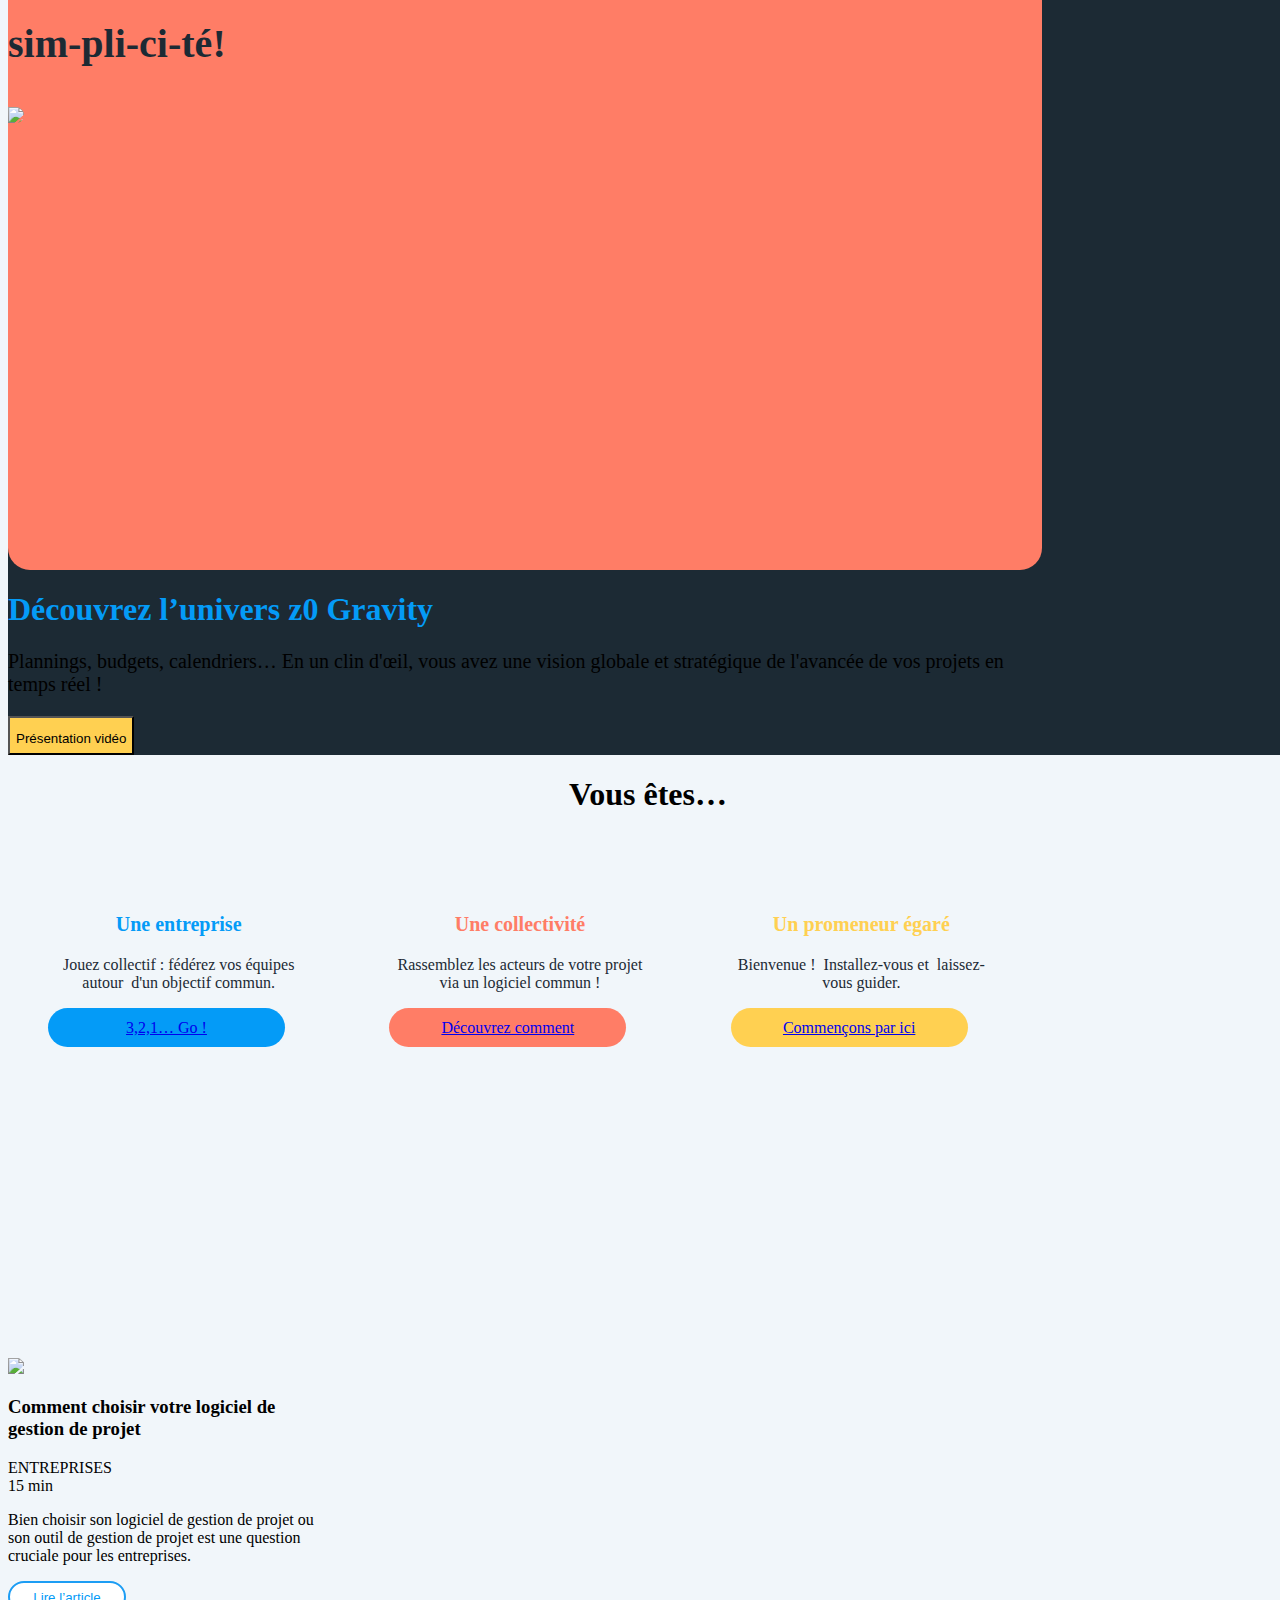
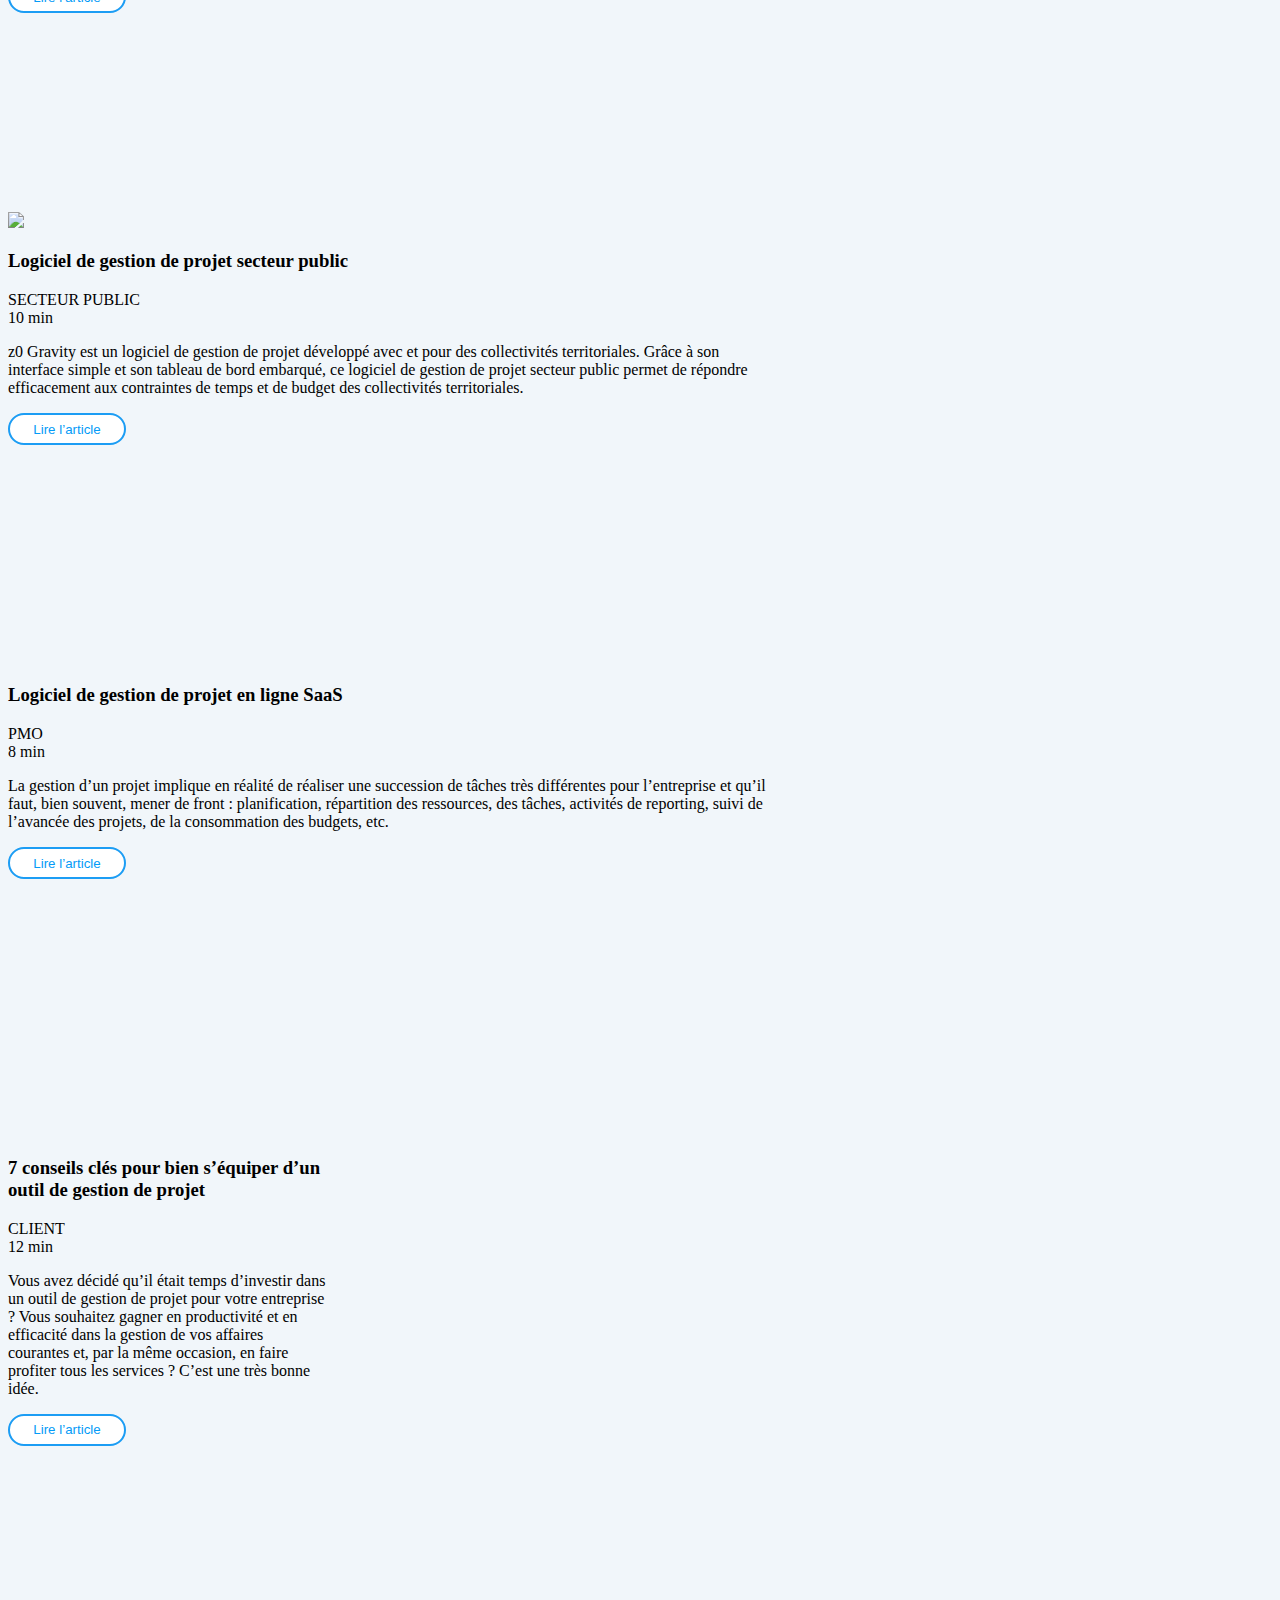
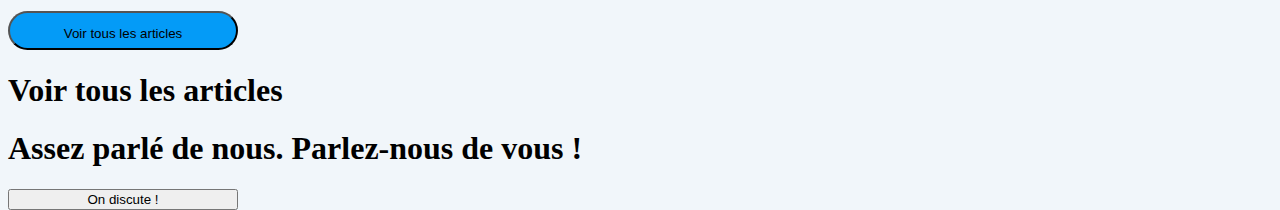
==== commit 9a7cb2cb: "Update index.html" ====
--- a/index.html
+++ b/index.html
@@ -227,58 +227,58 @@
    
     <div class="container-fluid margin_top100">
       <div class="row justify-content-between width_article mx-auto">
-        <div class="col-4 border mr-4 rounded-4 me-4 article_small">
-            <img src="./img/news3.jpg" alt="">
+        <div class="col-4 border mr-4 rounded-4 me-4 article_small padding-19 position-relative">
+            <img src="./img/news3.jpg" class="image_article1">
             <h3>Comment choisir votre logiciel de gestion de projet</h3>
             <div class="row">
-              <div class="col-4">ENTREPRISES</div>
+              <div class="col-4 color-2 margin_left">ENTREPRISES</div>
               <div class="col">15 min</div>
             </div>
             <p>Bien choisir son logiciel de gestion de projet ou son outil de gestion de projet est une question cruciale pour les entreprises.</p>
-            <button class="button_article sky">Lire l’article</button>
-        </div>
-        <div class="col border rounded-4 article_big">
+            <button class="button_article sky position-absolute">Lire l’article</button>
+        </div>
+        <div class="col border rounded-4 article_big padding-19 position-relative">
 
 
             <div class="row">
               <div class="col-5">
-                <img src="./img/new2.jpg" class="w-100">
+                <img src="./img/new2.jpg" class="image_article2">
               </div>
-                <div class="col-6">
+                <div class="col article-2-text ">
                       <h3>Logiciel de gestion de projet secteur public</h3>
                       <div class="row">
-                        <div class="col-6">SECTEUR PUBLIC</div>
+                        <div class="col-6 color-1 margin_left">SECTEUR PUBLIC</div>
                         <div class="col">10 min</div>
                       </div>
                       <p>z0 Gravity est un logiciel de gestion de projet développé avec et pour des collectivités territoriales. Grâce à son interface simple et son tableau de bord embarqué, ce logiciel de gestion de projet secteur public permet de répondre efficacement aux contraintes de temps et de budget des collectivités territoriales.</p>
-                      <button class="button_article sky">Lire l’article</button>
+                      <button class="button_article sky position-absolute">Lire l’article</button>
                 </div>
             </div>
         </div>
       </div>
       <div class="row justify-content-between width_article mx-auto">
-        <div class="col border mt-4 rounded-4 article_big me-4">
+        <div class="col border mt-4 rounded-4 article_big me-4 padding-19 position-relative">
               <h3>Logiciel de gestion de projet en ligne SaaS</h3>
-              <div class="row"><div class="col-2">PMO</div>
+              <div class="row"><div class="col-2 color-3 margin_left">PMO</div>
                                <div class="col">8 min</div>
               </div>
               <p>La gestion d’un projet implique en réalité de réaliser une succession de tâches très différentes pour l’entreprise et qu’il faut, bien souvent, mener de front : planification, répartition des ressources, des tâches, activités de reporting, suivi de l’avancée des projets, de la consommation des budgets, etc.</p>
-              <button class="button_article sky">Lire l’article</button>
-        </div>
-        <div class="col-5 border mt-4 rounded-4 article_small">
+              <button class="button_article sky position-absolute">Lire l’article</button>
+        </div>
+        <div class="col-5 border mt-4 rounded-4 article_small padding-19 position-relative">
               <h3>7 conseils clés pour bien s’équiper d’un outil de gestion de projet</h3>
-              <div class="row"><div class="col-3">CLIENT</div>
+              <div class="row"><div class="col-3 color-4 margin_left">CLIENT</div>
                                <div class="col">12 min</div></div>
               <p>Vous avez décidé qu’il était temps d’investir dans un outil de gestion de projet pour votre entreprise ? Vous souhaitez gagner en productivité et en efficacité dans la gestion de vos affaires courantes et, par la même occasion, en faire profiter tous les services ? C’est une très bonne idée.</p>
-              <button class="button_article sky">Lire l’article</button>
+              <button class="button_article sky position-absolute">Lire l’article</button>
         </div>
        
       </div>
             <div class="row justify-content-center mt-5">
-                <button class="w-25 bg-button1 text-white">Voir tous les articles</button>
-                <h1 class="text-center">Voir tous les articles</h1>
-                <h1 class="text-center">Assez parlé de nous. Parlez-nous de vous !</h1>
-                <button class="w mt-5">On discute !</button>
+                <button class="bg-button1 text-center border rounded-5 text-white margin-top-210" style="width: 230px;">Voir tous les articles</button>
+                <h1 class="text-center fw-bold ">Voir tous les articles</h1>
+                <h1 class="text-center fw-normal">Assez parlé de nous. Parlez-nous de vous !</h1>
+                <button class="button-2" style="width:230px;">On discute !</button>
             </div>
     </div>
   
--- a/style.css
+++ b/style.css
@@ -1,7 +1,36 @@
 *{
  
 }
+@font-face{
+
+    font-family: 'Poppins-Regular';
+
+   src: url('../font/Poppins-Regular.ttf');
+
+     }
+     @font-face{
+
+    font-family: 'Poppins';
+
+   src: url('../font/Poppins-Medium.ttf');
+
+     }
+      @font-face{
+
+    font-family: 'Poppins-Bold';
+
+   src: url('../font/Poppins-Bold.ttf');
+
+     }
+      @font-face{
+
+    font-family: 'Poppins-SemiBold';
+
+   src: url('../font/Poppins-SemiBold.ttf');
+
+     }
 body{
+    font-family: Poppins-Regular;
     padding: 0px;
     width: 100%;
     background-color: #F1F6FA;  
@@ -18,6 +47,16 @@
     color: #041839;
     z-index: 1;
     background-color: transparent;
+}
+.button_article{
+    width: 118px;
+    height: 32px;
+    background: #FFFFFF 0% 0% no-repeat padding-box;
+    border: 2px solid #1C9DF4;
+    border-radius: 32px;
+}
+.sky{
+    color: #049BF7;
 }
 #description{
     width: 405px;
@@ -31,6 +70,14 @@
     font-weight: normal;
     font-size: 18px;  
 }
+#vour_item1, #vour_item2, #vour_item3{
+    width: 318px;
+    height: 343px;
+    padding: 40px;
+    margin: auto;
+    text-align: center;
+}
+
 #conten_button{
     width: 204px;
     height: 39px;
@@ -45,6 +92,9 @@
     z-index: 1;
     
 }
+#pours{
+    background-color: #1C2A34;
+}
 .video_button{
     gap: 30px;
     font-size: 18px;
@@ -54,7 +104,97 @@
 .video_button>i{
     font-size: 30px;
 }
-
+.image_vours{
+    width: 80px;
+    
+}
+.heading_vours{
+    font-size: 20px;
+}
+.bg-button1{
+    background-color: #049BF7;
+    width: 237px;
+    height: 39px;
+    border-radius: 22px;
+    line-height: 39px;
+    
+}
+.descripton_vours{
+    font-size: 16px;
+    color: #1C2A34;
+    letter-spacing: 0px;
+    text-align: center;
+}
+#pours{
+    margin-top: 100px;  
+    padding-top: 100px;
+}
+.headding_pours{
+    font-size: 50px;
+    font-weight: bold;
+    color: #049BF7;
+    font-family: Poppins-Bold;
+}
+.description_pours{
+    font-size: 26px;
+    font-weight: normal;
+    line-height: 38px;
+    font-family: Poppins-Regular;
+}
+.image_pours{
+   border-bottom-right-radius: 22px;
+   border-top-right-radius: 22px;
+
+}
+.sub_title_pours{
+    margin-top: 100px;
+} 
+#about_pours{
+    height: 687px;
+    background-color: #FF7D66;
+    border-radius: 22px;
+    margin-top: 150px;
+   
+}
+.margin_top100{
+    margin-top: 100px;
+}
+.font_40{
+    font-size: 40px;
+}
+.font_bold{
+    font-weight: bold;
+}
+.font_20{
+    font-size: 20px;
+}
+.text_color_blue{
+    color: #049BF7;
+}
+
+.dark_blue{
+    color: #1C2A34;
+}
+.border_radius_22{
+    border-radius: 22px;
+}
+.buton_custom1{
+    height: 39px;
+    text-align: center;
+    list-style: 39px;
+    background-color: #FFD051;
+}
+.article_big{
+   max-width: 767px;
+    height: 454px;
+}
+.article_small{
+    width: 318px;
+    height: 454px;
+}
+.width_article{
+    width: 1034px;
+}
 @media (min-width :1024px) {
 #main{
     width: 1024px;
@@ -78,7 +218,7 @@
 #slider{
     margin-top: 100px;
     height: 425px;
-    
+   
 }
 #slider-item1, #slider-item2, #slider-item3{
     width: 1024px;
@@ -86,19 +226,26 @@
     border-radius: 15px;
     padding: 35px;
 }
-.carousel-control-prev-icon{
-    position: absolute;
-    top: 20px;
-    left: 1323px;
-    background-color: #ccc;
-    border-radius: 50%;
-}
-.carousel-control-next-icon{
-    position: absolute;
-    top: 20px;
-    right: 440px;
-    background-color: #ccc;
-    border-radius: 50%;
+.prev, .next{
+    width: 30px;
+    height: 30px;
+    font-weight: bold;
+    text-align: center;
+  
+}
+
+.body_pours{
+    width: 1034px;
+
+}
+#vours{
+    width: 1024px;
+    display: flex;
+}
+
+.image_pours{
+    height: 687px;
+   right: -24px;
 }
 }
 @media (min-width: 768px) and (max-width: 1024px) {
@@ -116,6 +263,10 @@
 #slider{
     margin-top: 50px;
 }
+.image_pours{
+    height: 687px;
+   right: -24px;
+}
 
 }
 @media(max-width :768px){
